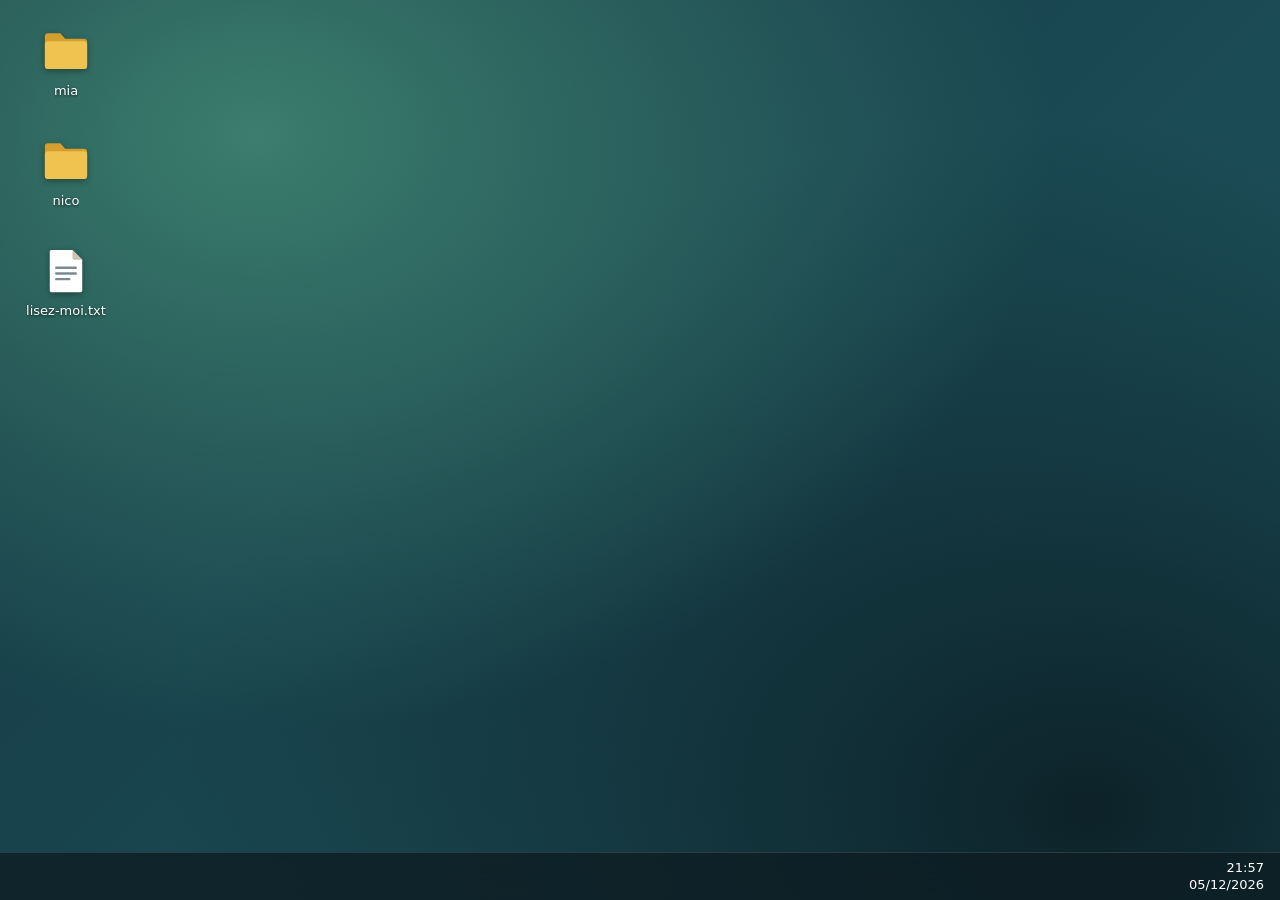
==== index.html @ 7381664b "test index" ====
<!DOCTYPE html>
<html lang="fr">
<head>
<meta charset="UTF-8">
<meta name="viewport" content="width=device-width, initial-scale=1">
<title>Mon bureau</title>
<style>
  :root {
    --wall-a: #14343f;
    --wall-b: #1f5a63;
    --wall-c: #3b7d6e;
    --glass: rgba(14, 30, 36, .82);
    --paper: #f6f4ee;
    --line: #d6d1c3;
    --ink: #1b2428;
    --accent: #e8b84a;
    font-family: "Segoe UI", system-ui, -apple-system, sans-serif;
  }
  * { box-sizing: border-box; }
  html, body { height: 100%; margin: 0; overflow: hidden; }
  body {
    color: var(--ink);
    background:
      radial-gradient(ellipse at 20% 15%, var(--wall-c) 0%, transparent 55%),
      radial-gradient(ellipse at 85% 90%, #0d2229 0%, transparent 60%),
      linear-gradient(135deg, var(--wall-a), var(--wall-b));
    user-select: none;
  }

  /* ---------- Bureau ---------- */
  #desktop {
    position: absolute; inset: 0 0 48px 0;
    padding: 16px;
    display: grid;
    grid-auto-flow: column;
    grid-template-rows: repeat(auto-fill, 104px);
    grid-auto-columns: 100px;
    gap: 6px;
    align-content: start;
  }
  .icon {
    display: flex; flex-direction: column; align-items: center; gap: 6px;
    padding: 8px 4px; border-radius: 6px; border: 1px solid transparent;
    background: none; color: #fff; font: inherit; font-size: 13px;
    cursor: default; text-align: center; width: 100%;
  }
  .icon span {
    max-width: 92px; overflow: hidden; text-overflow: ellipsis;
    display: -webkit-box; -webkit-line-clamp: 2; -webkit-box-orient: vertical;
    text-shadow: 0 1px 3px rgba(0,0,0,.7); word-break: break-word;
  }
  .icon svg { width: 52px; height: 52px; flex: none; filter: drop-shadow(0 2px 3px rgba(0,0,0,.35)); }
  .icon:hover { background: rgba(255,255,255,.1); }
  .icon:focus-visible, .icon.sel { outline: none; background: rgba(255,255,255,.18); border-color: rgba(255,255,255,.45); }

  #empty {
    position: absolute; left: 50%; top: 45%; transform: translate(-50%, -50%);
    width: min(460px, 88vw); padding: 28px; border-radius: 10px;
    background: var(--paper); box-shadow: 0 20px 60px rgba(0,0,0,.4);
    user-select: text;
  }
  #empty h1 { margin: 0 0 8px; font-size: 20px; }
  #empty p { margin: 0; line-height: 1.55; font-size: 14px; }
  #empty code { background: #e9e5d8; padding: 2px 6px; border-radius: 4px; font-size: 13px; }

  /* ---------- Fenêtres ---------- */
  .win {
    position: absolute; display: flex; flex-direction: column;
    background: var(--paper); border-radius: 8px; overflow: hidden;
    box-shadow: 0 18px 50px rgba(0,0,0,.45), 0 0 0 1px rgba(0,0,0,.25);
    min-width: 260px; min-height: 160px; resize: both;
    animation: open .14s ease-out;
  }
  @keyframes open { from { transform: scale(.96); opacity: 0; } }
  .win.min { display: none; }
  .bar {
    display: flex; align-items: center; gap: 8px; padding: 0 6px 0 12px; height: 36px;
    background: #e3dfd2; border-bottom: 1px solid var(--line); cursor: grab; flex: none;
    touch-action: none;
  }
  .win:not(.top) .bar { background: #ebe8de; color: #77746a; }
  .bar:active { cursor: grabbing; }
  .bar b { flex: 1; font-size: 13px; font-weight: 600; white-space: nowrap; overflow: hidden; text-overflow: ellipsis; }
  .bar button {
    width: 30px; height: 26px; border: 0; background: none; border-radius: 4px;
    font-size: 15px; cursor: pointer; color: inherit;
  }
  .bar button:hover { background: rgba(0,0,0,.1); }
  .bar button.x:hover { background: #c9402b; color: #fff; }
  .bar button:focus-visible { outline: 2px solid var(--ink); }
  .path {
    padding: 6px 12px; font-size: 12px; color: #5d5a50; border-bottom: 1px solid var(--line);
    display: flex; gap: 8px; align-items: center; flex: none;
  }
  .path button { font: inherit; border: 1px solid var(--line); background: #fff; border-radius: 4px; padding: 2px 8px; cursor: pointer; }
  .path button:disabled { opacity: .4; cursor: default; }
  .body { flex: 1; overflow: auto; min-height: 0; }
  .grid {
    display: grid; grid-template-columns: repeat(auto-fill, 92px); gap: 4px; padding: 12px;
  }
  .grid .icon { color: var(--ink); }
  .grid .icon span { text-shadow: none; }
  .grid .icon:hover { background: rgba(0,0,0,.06); }
  .grid .icon:focus-visible, .grid .icon.sel { background: rgba(232,184,74,.3); border-color: var(--accent); }
  .grid .icon svg { filter: none; }
  .note { padding: 24px; color: #6b685d; font-size: 14px; }
  pre.txt {
    margin: 0; padding: 16px; font: 14px/1.55 "Cascadia Mono", Consolas, monospace;
    white-space: pre-wrap; word-break: break-word; user-select: text; color: var(--ink);
  }
  .media { display: grid; place-items: center; background: #101a1e; height: 100%; }
  .media img, .media video { max-width: 100%; max-height: 100%; display: block; }

  /* ---------- Barre des tâches ---------- */
  #taskbar {
    position: absolute; left: 0; right: 0; bottom: 0; height: 48px;
    background: var(--glass); backdrop-filter: blur(14px);
    border-top: 1px solid rgba(255,255,255,.12);
    display: flex; align-items: center; gap: 6px; padding: 0 10px; color: #fff;
  }
  #tasks { flex: 1; display: flex; gap: 6px; overflow-x: auto; }
  .task {
    font: inherit; font-size: 13px; color: #fff; background: rgba(255,255,255,.1);
    border: 0; border-bottom: 3px solid transparent; border-radius: 5px;
    padding: 6px 12px; max-width: 170px; overflow: hidden; text-overflow: ellipsis; white-space: nowrap; cursor: pointer;
  }
  .task:hover { background: rgba(255,255,255,.2); }
  .task.on { border-bottom-color: var(--accent); background: rgba(255,255,255,.18); }
  .task:focus-visible { outline: 2px solid var(--accent); }
  #clock { font-size: 13px; text-align: right; line-height: 1.25; padding: 0 6px; }

  @media (prefers-reduced-motion: reduce) { .win { animation: none; } }
  @media (max-width: 600px) { .win { min-width: 0; } }
</style>
</head>
<body>

<main id="desktop" aria-label="Bureau"></main>

<section id="empty" hidden>
  <h1>Je cherche le dossier « bureau »</h1>
  <p id="emptyMsg"></p>
</section>

<footer id="taskbar">
  <div id="tasks" role="toolbar" aria-label="Fenêtres ouvertes"></div>
  <div id="clock"></div>
</footer>

<!-- Optionnel : liste écrite à la main, utilisée seulement sans serveur -->
<script src="bureau.js"></script>
<script>
(() => {
  const $ = (s, el = document) => el.querySelector(s);
  const desktop = $('#desktop'), tasks = $('#tasks');

  /* ---------- Types de fichiers ---------- */
  const EXT = {
    image: ['png','jpg','jpeg','gif','webp','svg','bmp','avif'],
    video: ['mp4','webm','ogg','mov','m4v'],
    text:  ['txt','md','log','json','csv']
  };
  const typeOf = name => {
    const e = name.split('.').pop().toLowerCase();
    for (const t in EXT) if (EXT[t].includes(e)) return t;
    return 'other';
  };

  /* ---------- Icônes ---------- */
  const ICONS = {
    folder: `<svg viewBox="0 0 64 64"><path d="M6 14a4 4 0 0 1 4-4h15l6 7h23a4 4 0 0 1 4 4v29a4 4 0 0 1-4 4H10a4 4 0 0 1-4-4z" fill="#d49f2c"/><path d="M6 24a4 4 0 0 1 4-4h44a4 4 0 0 1 4 4v26a4 4 0 0 1-4 4H10a4 4 0 0 1-4-4z" fill="#f0c24f"/></svg>`,
    text: `<svg viewBox="0 0 64 64"><path d="M14 6h26l12 12v38a2 2 0 0 1-2 2H14a2 2 0 0 1-2-2V8a2 2 0 0 1 2-2z" fill="#fff"/><path d="M40 6l12 12H42a2 2 0 0 1-2-2z" fill="#c9c4b4"/><path d="M20 28h24M20 35h24M20 42h16" stroke="#7b8a90" stroke-width="3" stroke-linecap="round"/></svg>`,
    image: `<svg viewBox="0 0 64 64"><rect x="8" y="12" width="48" height="40" rx="4" fill="#fff"/><rect x="12" y="16" width="40" height="32" rx="2" fill="#8fc7d6"/><circle cx="22" cy="26" r="4" fill="#f6e08a"/><path d="M12 48l12-14 8 9 7-6 13 11z" fill="#3b7d6e"/></svg>`,
    video: `<svg viewBox="0 0 64 64"><rect x="8" y="12" width="48" height="40" rx="4" fill="#26363c"/><circle cx="32" cy="32" r="13" fill="#e8b84a"/><path d="M28 25l12 7-12 7z" fill="#26363c"/></svg>`,
    other: `<svg viewBox="0 0 64 64"><path d="M14 6h26l12 12v38a2 2 0 0 1-2 2H14a2 2 0 0 1-2-2V8a2 2 0 0 1 2-2z" fill="#e3dfd2"/><path d="M40 6l12 12H42a2 2 0 0 1-2-2z" fill="#b9b3a0"/></svg>`
  };

  /* ---------- Sources de données ---------- */
  // Un « nœud » : { name, dir, type, children(), url(), text(), frame }

  // 1) Avec un serveur (Live Server de VS Code, etc.) : on lit la liste affichée par le serveur
  function serverNode(url, name, dir) {
    return {
      name, dir, type: dir ? 'folder' : typeOf(name),
      async children() {
        const res = await fetch(url);
        if (!res.ok) throw new Error('HTTP ' + res.status);
        const doc = new DOMParser().parseFromString(await res.text(), 'text/html');
        const base = new URL(url);
        const basePath = base.pathname.endsWith('/') ? base.pathname : base.pathname + '/';
        const seen = new Set(), out = [];
        doc.querySelectorAll('a[href]').forEach(a => {
          const href = a.getAttribute('href');
          if (!href || href.startsWith('?') || href.startsWith('#')) return;
          let u;
          try { u = new URL(href, base); } catch { return; }
          if (u.origin !== base.origin) return;
          if (!u.pathname.startsWith(basePath) || u.pathname === basePath) return;
          const rest = u.pathname.slice(basePath.length).replace(/\/$/, '');
          if (!rest || rest.includes('/') || seen.has(rest)) return;
          seen.add(rest);
          const isDir = u.pathname.endsWith('/') || a.classList.contains('icon-directory');
          u.search = ''; u.hash = '';
          if (isDir && !u.pathname.endsWith('/')) u.pathname += '/';
          out.push(serverNode(u.href, decodeURIComponent(rest), isDir));
        });
        return out;
      },
      url: async () => url,
      text: async () => (await fetch(url)).text()
    };
  }

  // 2) Sans serveur : liste écrite à la main dans bureau.js
  function manifestNode(entry, path) {
    if (typeof entry === 'string') entry = { name: entry };
    const dir = Array.isArray(entry.children);
    const full = path + entry.name + (dir ? '/' : '');
    return {
      name: entry.name, dir, type: dir ? 'folder' : typeOf(entry.name), frame: true,
      children: async () => (entry.children || []).map(c => manifestNode(c, full)),
      url: async () => encodeURI(full),
      text: async () => { throw new Error('lecture directe impossible'); }
    };
  }

  const sortNodes = list => list.sort((a, b) => (b.dir - a.dir) || a.name.localeCompare(b.name, 'fr', { numeric: true }));

  /* ---------- Icônes cliquables ---------- */
  function makeIcon(node, onOpen) {
    const b = document.createElement('button');
    b.className = 'icon';
    b.innerHTML = ICONS[node.type] + '<span></span>';
    $('span', b).textContent = node.name;
    b.title = node.name;
    b.addEventListener('click', () => {
      b.parentElement.querySelectorAll('.sel').forEach(x => x.classList.remove('sel'));
      b.classList.add('sel');
    });
    b.addEventListener('dblclick', () => onOpen(node));
    b.addEventListener('keydown', e => { if (e.key === 'Enter') onOpen(node); });
    return b;
  }

  /* ---------- Fenêtres ---------- */
  let z = 10, offset = 0;
  const wins = new Set();

  function focusWin(w) {
    wins.forEach(x => {
      x.el.classList.toggle('top', x === w);
      x.task.classList.toggle('on', x === w && !x.el.classList.contains('min'));
    });
    w.el.style.zIndex = ++z;
  }

  function openWindow(title, build) {
    const el = document.createElement('div');
    el.className = 'win';
    const W = Math.min(560, innerWidth - 24), H = Math.min(400, innerHeight - 80);
    el.style.width = W + 'px'; el.style.height = H + 'px';
    el.style.left = Math.min(140 + offset, Math.max(8, innerWidth - W - 8)) + 'px';
    el.style.top = Math.min(40 + offset, Math.max(8, innerHeight - H - 60)) + 'px';
    offset = (offset + 28) % 140;
    el.innerHTML = `<div class="bar"><b></b><button class="m" aria-label="Réduire">–</button><button class="x" aria-label="Fermer">✕</button></div><div class="content" style="display:contents"></div>`;
    $('b', el).textContent = title;
    const task = document.createElement('button');
    task.className = 'task'; task.textContent = title;
    tasks.appendChild(task);
    const w = { el, task };
    wins.add(w);
    document.body.appendChild(el);

    const close = () => { wins.delete(w); el.remove(); task.remove(); w.cleanup && w.cleanup(); };
    $('.x', el).onclick = close;
    $('.m', el).onclick = () => { el.classList.add('min'); task.classList.remove('on'); };
    task.onclick = () => {
      if (el.classList.contains('min')) { el.classList.remove('min'); focusWin(w); }
      else if (el.classList.contains('top')) { el.classList.add('min'); task.classList.remove('on'); }
      else focusWin(w);
    };
    el.addEventListener('pointerdown', () => focusWin(w));

    // Déplacement par la barre de titre
    const bar = $('.bar', el);
    bar.addEventListener('pointerdown', e => {
      if (e.target.closest('button')) return;
      const dx = e.clientX - el.offsetLeft, dy = e.clientY - el.offsetTop;
      bar.setPointerCapture(e.pointerId);
      const move = ev => {
        el.style.left = Math.max(-el.offsetWidth + 80, Math.min(innerWidth - 80, ev.clientX - dx)) + 'px';
        el.style.top = Math.max(0, Math.min(innerHeight - 90, ev.clientY - dy)) + 'px';
      };
      const up = () => { bar.removeEventListener('pointermove', move); bar.removeEventListener('pointerup', up); };
      bar.addEventListener('pointermove', move);
      bar.addEventListener('pointerup', up);
    });

    build(el, w);
    focusWin(w);
    return w;
  }

  /* ---------- Ouverture d'un élément ---------- */
  function openNode(node) {
    if (node.dir) return openFolder(node);
    if (node.type === 'image') return openMedia(node, 'img');
    if (node.type === 'video') return openMedia(node, 'video');
    openText(node); // textes, et tentative en texte pour les autres fichiers
  }

  function openFolder(root) {
    openWindow(root.name, (el, w) => {
      const stack = [root];
      const content = $('.content', el);
      content.innerHTML = `<div class="path"><button class="up" aria-label="Dossier parent">↑</button><span class="where"></span></div><div class="body"></div>`;
      const up = $('.up', content), where = $('.where', content), body = $('.body', content);

      async function show() {
        const cur = stack[stack.length - 1];
        where.textContent = stack.map(n => n.name).join(' / ');
        up.disabled = stack.length < 2;
        w.task.textContent = cur.name; $('b', el).textContent = cur.name;
        body.innerHTML = '<div class="note">Chargement…</div>';
        try {
          const list = sortNodes(await cur.children());
          if (!list.length) { body.innerHTML = '<div class="note">Ce dossier est vide.</div>'; return; }
          const grid = document.createElement('div'); grid.className = 'grid';
          list.forEach(n => grid.appendChild(makeIcon(n, x => {
            if (x.dir) { stack.push(x); show(); } else openNode(x);
          })));
          body.replaceChildren(grid);
        } catch {
          body.innerHTML = '<div class="note">Impossible de lire ce dossier.</div>';
        }
      }
      up.onclick = () => { if (stack.length > 1) { stack.pop(); show(); } };
      show();
    });
  }

  function openText(node) {
    openWindow(node.name, async el => {
      const content = $('.content', el);
      content.innerHTML = '<div class="body"><div class="note">Chargement…</div></div>';
      const body = $('.body', content);
      try {
        if (node.frame) {   // ouvert en double-clic : le navigateur affiche le fichier lui-même
          const f = document.createElement('iframe');
          f.src = await node.url();
          f.style.cssText = 'width:100%;height:100%;border:0;background:#fff';
          body.replaceChildren(f);
          return;
        }
        const t = await node.text();
        const pre = document.createElement('pre'); pre.className = 'txt';
        pre.textContent = t || '(fichier vide)';
        body.replaceChildren(pre);
      } catch { body.innerHTML = '<div class="note">Impossible de lire ce fichier.</div>'; }
    });
  }

  function openMedia(node, tag) {
    openWindow(node.name, async (el, w) => {
      const content = $('.content', el);
      content.innerHTML = '<div class="body"><div class="media"></div></div>';
      const m = document.createElement(tag);
      m.src = await node.url();
      if (tag === 'video') { m.controls = true; m.autoplay = true; }
      else m.alt = node.name;
      $('.media', content).appendChild(m);
      w.cleanup = () => { if (tag === 'video') m.pause(); };
    });
  }

  /* ---------- Démarrage du bureau ---------- */
  function showHelp(html) { $('#emptyMsg').innerHTML = html; $('#empty').hidden = false; }

  function showDesktop(list) {
    sortNodes(list);
    desktop.replaceChildren(...list.map(n => makeIcon(n, openNode)));
    $('#empty').hidden = true;
    if (!list.length) showHelp('Le dossier <code>bureau</code> est vide. Ajoute-y des dossiers, textes, images ou vidéos.');
  }

  desktop.addEventListener('click', e => {
    if (e.target === desktop) desktop.querySelectorAll('.sel').forEach(x => x.classList.remove('sel'));
  });

  async function start() {
    // 1) Avec un serveur (Live Server) : lecture automatique du dossier
    try {
      const root = serverNode(new URL('bureau/', location.href).href, 'bureau', true);
      showDesktop(await root.children());
      return;
    } catch {}
    // 2) Sans serveur : liste écrite dans bureau.js
    if (Array.isArray(window.BUREAU)) {
      showDesktop(window.BUREAU.map(e => manifestNode(e, 'bureau/')));
      return;
    }
    showHelp('Ouvre cette page avec <b>Live Server</b> (clic droit sur <code>index.html</code> dans VS Code, puis « Open with Live Server ») pour que le bureau lise ton dossier <code>bureau</code> automatiquement.<br><br>Sans serveur, crée un fichier <code>bureau.js</code> à côté de cette page pour y lister le contenu du dossier.');
  }

  /* ---------- Horloge ---------- */
  const tick = () => {
    const d = new Date();
    $('#clock').innerHTML = d.toLocaleTimeString('fr-FR', { hour: '2-digit', minute: '2-digit' }) +
      '<br>' + d.toLocaleDateString('fr-FR', { day: '2-digit', month: '2-digit', year: 'numeric' });
  };
  tick(); setInterval(tick, 15000);

  start();
})();
</script>
</body>
</html>
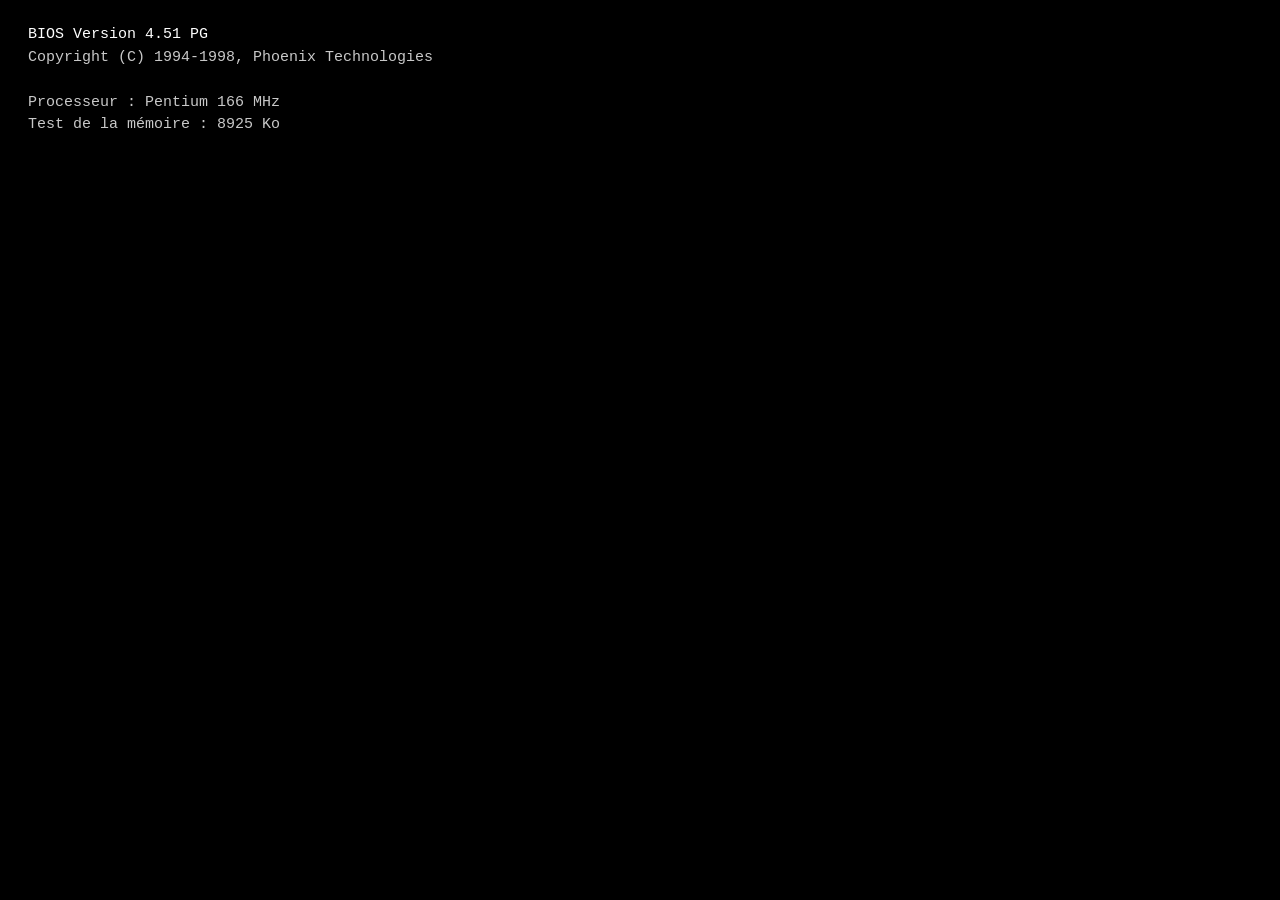
==== commit 9adba595: "test chargement" ====
--- a/index.html
+++ b/index.html
@@ -3,414 +3,201 @@
 <head>
 <meta charset="UTF-8">
 <meta name="viewport" content="width=device-width, initial-scale=1">
-<title>Mon bureau</title>
+<title>Démarrage</title>
 <style>
   :root {
-    --wall-a: #14343f;
-    --wall-b: #1f5a63;
-    --wall-c: #3b7d6e;
-    --glass: rgba(14, 30, 36, .82);
-    --paper: #f6f4ee;
-    --line: #d6d1c3;
-    --ink: #1b2428;
-    --accent: #e8b84a;
-    font-family: "Segoe UI", system-ui, -apple-system, sans-serif;
+    --grey: #c0c0c0;
+    --light: #ffffff;
+    --shadow: #808080;
+    --dark: #000000;
+    --navy: #000080;
+    --teal: #008080;
+    font-family: "Lucida Console", "Courier New", monospace;
   }
   * { box-sizing: border-box; }
   html, body { height: 100%; margin: 0; overflow: hidden; }
-  body {
-    color: var(--ink);
-    background:
-      radial-gradient(ellipse at 20% 15%, var(--wall-c) 0%, transparent 55%),
-      radial-gradient(ellipse at 85% 90%, #0d2229 0%, transparent 60%),
-      linear-gradient(135deg, var(--wall-a), var(--wall-b));
-    user-select: none;
-  }
-
-  /* ---------- Bureau ---------- */
-  #desktop {
-    position: absolute; inset: 0 0 48px 0;
-    padding: 16px;
-    display: grid;
-    grid-auto-flow: column;
-    grid-template-rows: repeat(auto-fill, 104px);
-    grid-auto-columns: 100px;
-    gap: 6px;
-    align-content: start;
-  }
-  .icon {
-    display: flex; flex-direction: column; align-items: center; gap: 6px;
-    padding: 8px 4px; border-radius: 6px; border: 1px solid transparent;
-    background: none; color: #fff; font: inherit; font-size: 13px;
-    cursor: default; text-align: center; width: 100%;
-  }
-  .icon span {
-    max-width: 92px; overflow: hidden; text-overflow: ellipsis;
-    display: -webkit-box; -webkit-line-clamp: 2; -webkit-box-orient: vertical;
-    text-shadow: 0 1px 3px rgba(0,0,0,.7); word-break: break-word;
-  }
-  .icon svg { width: 52px; height: 52px; flex: none; filter: drop-shadow(0 2px 3px rgba(0,0,0,.35)); }
-  .icon:hover { background: rgba(255,255,255,.1); }
-  .icon:focus-visible, .icon.sel { outline: none; background: rgba(255,255,255,.18); border-color: rgba(255,255,255,.45); }
-
-  #empty {
-    position: absolute; left: 50%; top: 45%; transform: translate(-50%, -50%);
-    width: min(460px, 88vw); padding: 28px; border-radius: 10px;
-    background: var(--paper); box-shadow: 0 20px 60px rgba(0,0,0,.4);
-    user-select: text;
-  }
-  #empty h1 { margin: 0 0 8px; font-size: 20px; }
-  #empty p { margin: 0; line-height: 1.55; font-size: 14px; }
-  #empty code { background: #e9e5d8; padding: 2px 6px; border-radius: 4px; font-size: 13px; }
-
-  /* ---------- Fenêtres ---------- */
+  body { background: #000; color: #c8c8c8; font-size: 15px; }
+
+  /* ---------- Écran noir (BIOS) ---------- */
+  #bios {
+    position: absolute; inset: 0; padding: 24px 28px; line-height: 1.5;
+    white-space: pre-wrap; overflow: hidden;
+  }
+  #bios .bright { color: #fff; }
+  #bios .cursor { display: inline-block; width: 9px; height: 16px; background: #c8c8c8; vertical-align: -2px; animation: blink 1s steps(1) infinite; }
+  @keyframes blink { 50% { opacity: 0; } }
+
+  /* ---------- Écran bureau bleu-vert ---------- */
+  #stage {
+    position: absolute; inset: 0; display: none; place-items: center;
+    background: var(--teal); padding: 16px;
+  }
   .win {
-    position: absolute; display: flex; flex-direction: column;
-    background: var(--paper); border-radius: 8px; overflow: hidden;
-    box-shadow: 0 18px 50px rgba(0,0,0,.45), 0 0 0 1px rgba(0,0,0,.25);
-    min-width: 260px; min-height: 160px; resize: both;
-    animation: open .14s ease-out;
-  }
-  @keyframes open { from { transform: scale(.96); opacity: 0; } }
-  .win.min { display: none; }
-  .bar {
-    display: flex; align-items: center; gap: 8px; padding: 0 6px 0 12px; height: 36px;
-    background: #e3dfd2; border-bottom: 1px solid var(--line); cursor: grab; flex: none;
-    touch-action: none;
-  }
-  .win:not(.top) .bar { background: #ebe8de; color: #77746a; }
-  .bar:active { cursor: grabbing; }
-  .bar b { flex: 1; font-size: 13px; font-weight: 600; white-space: nowrap; overflow: hidden; text-overflow: ellipsis; }
-  .bar button {
-    width: 30px; height: 26px; border: 0; background: none; border-radius: 4px;
-    font-size: 15px; cursor: pointer; color: inherit;
-  }
-  .bar button:hover { background: rgba(0,0,0,.1); }
-  .bar button.x:hover { background: #c9402b; color: #fff; }
-  .bar button:focus-visible { outline: 2px solid var(--ink); }
-  .path {
-    padding: 6px 12px; font-size: 12px; color: #5d5a50; border-bottom: 1px solid var(--line);
-    display: flex; gap: 8px; align-items: center; flex: none;
-  }
-  .path button { font: inherit; border: 1px solid var(--line); background: #fff; border-radius: 4px; padding: 2px 8px; cursor: pointer; }
-  .path button:disabled { opacity: .4; cursor: default; }
-  .body { flex: 1; overflow: auto; min-height: 0; }
-  .grid {
-    display: grid; grid-template-columns: repeat(auto-fill, 92px); gap: 4px; padding: 12px;
-  }
-  .grid .icon { color: var(--ink); }
-  .grid .icon span { text-shadow: none; }
-  .grid .icon:hover { background: rgba(0,0,0,.06); }
-  .grid .icon:focus-visible, .grid .icon.sel { background: rgba(232,184,74,.3); border-color: var(--accent); }
-  .grid .icon svg { filter: none; }
-  .note { padding: 24px; color: #6b685d; font-size: 14px; }
-  pre.txt {
-    margin: 0; padding: 16px; font: 14px/1.55 "Cascadia Mono", Consolas, monospace;
-    white-space: pre-wrap; word-break: break-word; user-select: text; color: var(--ink);
-  }
-  .media { display: grid; place-items: center; background: #101a1e; height: 100%; }
-  .media img, .media video { max-width: 100%; max-height: 100%; display: block; }
-
-  /* ---------- Barre des tâches ---------- */
-  #taskbar {
-    position: absolute; left: 0; right: 0; bottom: 0; height: 48px;
-    background: var(--glass); backdrop-filter: blur(14px);
-    border-top: 1px solid rgba(255,255,255,.12);
-    display: flex; align-items: center; gap: 6px; padding: 0 10px; color: #fff;
-  }
-  #tasks { flex: 1; display: flex; gap: 6px; overflow-x: auto; }
-  .task {
-    font: inherit; font-size: 13px; color: #fff; background: rgba(255,255,255,.1);
-    border: 0; border-bottom: 3px solid transparent; border-radius: 5px;
-    padding: 6px 12px; max-width: 170px; overflow: hidden; text-overflow: ellipsis; white-space: nowrap; cursor: pointer;
-  }
-  .task:hover { background: rgba(255,255,255,.2); }
-  .task.on { border-bottom-color: var(--accent); background: rgba(255,255,255,.18); }
-  .task:focus-visible { outline: 2px solid var(--accent); }
-  #clock { font-size: 13px; text-align: right; line-height: 1.25; padding: 0 6px; }
-
-  @media (prefers-reduced-motion: reduce) { .win { animation: none; } }
-  @media (max-width: 600px) { .win { min-width: 0; } }
+    width: min(440px, 100%); background: var(--grey); padding: 3px;
+    border: 2px solid; border-color: var(--light) var(--dark) var(--dark) var(--light);
+    box-shadow: 1px 1px 0 var(--dark), 6px 6px 0 rgba(0,0,0,.35);
+    color: #000; font-size: 13px;
+  }
+  .title {
+    background: linear-gradient(90deg, var(--navy), #1084d0);
+    color: #fff; font-weight: bold; padding: 3px 6px; display: flex; align-items: center; gap: 6px;
+  }
+  .inner { padding: 18px 16px 16px; }
+  .inner p { margin: 0 0 12px; line-height: 1.45; }
+
+  /* Barre de chargement à blocs */
+  .track {
+    height: 26px; padding: 3px; display: flex; gap: 2px; background: #fff;
+    border: 2px solid; border-color: var(--shadow) var(--light) var(--light) var(--shadow);
+  }
+  .track i { flex: 1; background: transparent; }
+  .track i.on { background: var(--navy); }
+  #pct { margin-top: 8px; text-align: right; }
+
+  /* Connexion */
+  #login { display: none; }
+  label { display: block; margin-bottom: 6px; }
+  input {
+    width: 100%; font: inherit; font-size: 14px; padding: 5px 6px; letter-spacing: 2px; background: #fff; color: #000;
+    border: 2px solid; border-color: var(--shadow) var(--light) var(--light) var(--shadow); outline: none;
+  }
+  input:focus-visible { outline: 1px dotted #000; outline-offset: -5px; }
+  .hint {
+    margin: 14px 0 0; padding: 8px 10px; background: #ffffe1; border: 1px solid #000; line-height: 1.45;
+  }
+  #msg { min-height: 18px; margin: 10px 0 0; color: #a00000; font-weight: bold; }
+  .row { display: flex; justify-content: flex-end; margin-top: 6px; }
+  button {
+    font: inherit; font-size: 13px; min-width: 84px; padding: 6px 14px; background: var(--grey); color: #000; cursor: pointer;
+    border: 2px solid; border-color: var(--light) var(--dark) var(--dark) var(--light);
+    box-shadow: inset -1px -1px 0 var(--shadow);
+  }
+  button:active { border-color: var(--dark) var(--light) var(--light) var(--dark); box-shadow: inset 1px 1px 0 var(--shadow); }
+  button:focus-visible { outline: 1px dotted #000; outline-offset: -5px; }
+  .shake { animation: shake .35s; }
+  @keyframes shake { 20%, 60% { transform: translateX(-7px); } 40%, 80% { transform: translateX(7px); } }
+  @media (prefers-reduced-motion: reduce) { .shake, #bios .cursor { animation: none; } }
 </style>
 </head>
 <body>
 
-<main id="desktop" aria-label="Bureau"></main>
-
-<section id="empty" hidden>
-  <h1>Je cherche le dossier « bureau »</h1>
-  <p id="emptyMsg"></p>
-</section>
-
-<footer id="taskbar">
-  <div id="tasks" role="toolbar" aria-label="Fenêtres ouvertes"></div>
-  <div id="clock"></div>
-</footer>
-
-<!-- Optionnel : liste écrite à la main, utilisée seulement sans serveur -->
-<script src="bureau.js"></script>
+<div id="bios" aria-live="polite"></div>
+
+<main id="stage">
+  <section class="win" id="loading" aria-label="Chargement">
+    <div class="title">Démarrage de l’ordinateur</div>
+    <div class="inner">
+      <p id="status">Vérification de la mémoire…</p>
+      <div class="track" id="track" role="progressbar" aria-valuemin="0" aria-valuemax="100" aria-valuenow="0"></div>
+      <div id="pct">0 %</div>
+    </div>
+  </section>
+
+  <section class="win" id="login" aria-label="Connexion">
+    <div class="title">Ouvrir une session</div>
+    <div class="inner">
+      <form id="form" autocomplete="off">
+        <p>Entre ton mot de passe pour accéder au bureau.</p>
+        <label for="pw">Mot de passe :</label>
+        <input id="pw" type="password" spellcheck="false" autocapitalize="characters" autocomplete="off">
+        <p class="hint"><b>Indice :</b> tape la date de naissance, puis la première lettre du prénom et du nom à la fin.</p>
+        <p id="msg" role="alert"></p>
+        <div class="row"><button type="submit">OK</button></div>
+      </form>
+    </div>
+  </section>
+</main>
+
 <script>
 (() => {
-  const $ = (s, el = document) => el.querySelector(s);
-  const desktop = $('#desktop'), tasks = $('#tasks');
-
-  /* ---------- Types de fichiers ---------- */
-  const EXT = {
-    image: ['png','jpg','jpeg','gif','webp','svg','bmp','avif'],
-    video: ['mp4','webm','ogg','mov','m4v'],
-    text:  ['txt','md','log','json','csv']
-  };
-  const typeOf = name => {
-    const e = name.split('.').pop().toLowerCase();
-    for (const t in EXT) if (EXT[t].includes(e)) return t;
-    return 'other';
-  };
-
-  /* ---------- Icônes ---------- */
-  const ICONS = {
-    folder: `<svg viewBox="0 0 64 64"><path d="M6 14a4 4 0 0 1 4-4h15l6 7h23a4 4 0 0 1 4 4v29a4 4 0 0 1-4 4H10a4 4 0 0 1-4-4z" fill="#d49f2c"/><path d="M6 24a4 4 0 0 1 4-4h44a4 4 0 0 1 4 4v26a4 4 0 0 1-4 4H10a4 4 0 0 1-4-4z" fill="#f0c24f"/></svg>`,
-    text: `<svg viewBox="0 0 64 64"><path d="M14 6h26l12 12v38a2 2 0 0 1-2 2H14a2 2 0 0 1-2-2V8a2 2 0 0 1 2-2z" fill="#fff"/><path d="M40 6l12 12H42a2 2 0 0 1-2-2z" fill="#c9c4b4"/><path d="M20 28h24M20 35h24M20 42h16" stroke="#7b8a90" stroke-width="3" stroke-linecap="round"/></svg>`,
-    image: `<svg viewBox="0 0 64 64"><rect x="8" y="12" width="48" height="40" rx="4" fill="#fff"/><rect x="12" y="16" width="40" height="32" rx="2" fill="#8fc7d6"/><circle cx="22" cy="26" r="4" fill="#f6e08a"/><path d="M12 48l12-14 8 9 7-6 13 11z" fill="#3b7d6e"/></svg>`,
-    video: `<svg viewBox="0 0 64 64"><rect x="8" y="12" width="48" height="40" rx="4" fill="#26363c"/><circle cx="32" cy="32" r="13" fill="#e8b84a"/><path d="M28 25l12 7-12 7z" fill="#26363c"/></svg>`,
-    other: `<svg viewBox="0 0 64 64"><path d="M14 6h26l12 12v38a2 2 0 0 1-2 2H14a2 2 0 0 1-2-2V8a2 2 0 0 1 2-2z" fill="#e3dfd2"/><path d="M40 6l12 12H42a2 2 0 0 1-2-2z" fill="#b9b3a0"/></svg>`
-  };
-
-  /* ---------- Sources de données ---------- */
-  // Un « nœud » : { name, dir, type, children(), url(), text(), frame }
-
-  // 1) Avec un serveur (Live Server de VS Code, etc.) : on lit la liste affichée par le serveur
-  function serverNode(url, name, dir) {
-    return {
-      name, dir, type: dir ? 'folder' : typeOf(name),
-      async children() {
-        const res = await fetch(url);
-        if (!res.ok) throw new Error('HTTP ' + res.status);
-        const doc = new DOMParser().parseFromString(await res.text(), 'text/html');
-        const base = new URL(url);
-        const basePath = base.pathname.endsWith('/') ? base.pathname : base.pathname + '/';
-        const seen = new Set(), out = [];
-        doc.querySelectorAll('a[href]').forEach(a => {
-          const href = a.getAttribute('href');
-          if (!href || href.startsWith('?') || href.startsWith('#')) return;
-          let u;
-          try { u = new URL(href, base); } catch { return; }
-          if (u.origin !== base.origin) return;
-          if (!u.pathname.startsWith(basePath) || u.pathname === basePath) return;
-          const rest = u.pathname.slice(basePath.length).replace(/\/$/, '');
-          if (!rest || rest.includes('/') || seen.has(rest)) return;
-          seen.add(rest);
-          const isDir = u.pathname.endsWith('/') || a.classList.contains('icon-directory');
-          u.search = ''; u.hash = '';
-          if (isDir && !u.pathname.endsWith('/')) u.pathname += '/';
-          out.push(serverNode(u.href, decodeURIComponent(rest), isDir));
-        });
-        return out;
-      },
-      url: async () => url,
-      text: async () => (await fetch(url)).text()
-    };
-  }
-
-  // 2) Sans serveur : liste écrite à la main dans bureau.js
-  function manifestNode(entry, path) {
-    if (typeof entry === 'string') entry = { name: entry };
-    const dir = Array.isArray(entry.children);
-    const full = path + entry.name + (dir ? '/' : '');
-    return {
-      name: entry.name, dir, type: dir ? 'folder' : typeOf(entry.name), frame: true,
-      children: async () => (entry.children || []).map(c => manifestNode(c, full)),
-      url: async () => encodeURI(full),
-      text: async () => { throw new Error('lecture directe impossible'); }
-    };
-  }
-
-  const sortNodes = list => list.sort((a, b) => (b.dir - a.dir) || a.name.localeCompare(b.name, 'fr', { numeric: true }));
-
-  /* ---------- Icônes cliquables ---------- */
-  function makeIcon(node, onOpen) {
-    const b = document.createElement('button');
-    b.className = 'icon';
-    b.innerHTML = ICONS[node.type] + '<span></span>';
-    $('span', b).textContent = node.name;
-    b.title = node.name;
-    b.addEventListener('click', () => {
-      b.parentElement.querySelectorAll('.sel').forEach(x => x.classList.remove('sel'));
-      b.classList.add('sel');
+  const $ = s => document.querySelector(s);
+  const PASSWORD = '16012005ND';
+  const wait = ms => new Promise(r => setTimeout(r, ms));
+
+  /* ---------- 1. Écran noir façon BIOS ---------- */
+  const lines = [
+    ['<span class="bright">BIOS Version 4.51 PG</span>', 250],
+    ['Copyright (C) 1994-1998, Phoenix Technologies', 150],
+    ['', 120],
+    ['Processeur : Pentium 166 MHz', 300],
+    ['Test de la mémoire : ', 0],
+  ];
+  async function bios() {
+    const out = $('#bios');
+    const add = html => { out.insertAdjacentHTML('beforeend', html); };
+    for (const [html, d] of lines) { add(html + (html.endsWith(': ') ? '' : '\n')); await wait(d); }
+    for (let k = 0; k <= 32768; k += 2048 + Math.random() * 2000) {   // compteur de mémoire
+      const v = Math.min(32768, Math.round(k));
+      out.innerHTML = out.innerHTML.replace(/Test de la mémoire : [^\n<]*/, 'Test de la mémoire : ' + v + ' Ko');
+      await wait(70);
+    }
+    out.innerHTML = out.innerHTML.replace(/Test de la mémoire : [^\n<]*/, 'Test de la mémoire : 32768 Ko OK');
+    add('\n\nDétection du disque dur… ');
+    await wait(500); add('OK\n');
+    add('Recherche du système… ');
+    await wait(600); add('trouvé\n\n<span class="cursor"></span>');
+    await wait(700);
+  }
+
+  /* ---------- 2. Barre de chargement à blocs ---------- */
+  const BLOCKS = 22;
+  const track = $('#track');
+  for (let i = 0; i < BLOCKS; i++) track.appendChild(document.createElement('i'));
+  const msgs = [
+    [0, 'Vérification de la mémoire…'],
+    [20, 'Chargement des pilotes…'],
+    [45, 'Lecture du disque dur…'],
+    [70, 'Préparation du bureau…'],
+    [92, 'Presque prêt…']
+  ];
+  async function load() {
+    let p = 0;
+    while (p < 100) {
+      p = Math.min(100, p + 2 + Math.random() * 5);
+      if (Math.random() < .12) await wait(450);          // petit temps d'arrêt, comme un vieux disque
+      const shown = Math.floor(p);
+      const on = Math.floor(p / 100 * BLOCKS);
+      [...track.children].forEach((b, i) => b.classList.toggle('on', i < on));
+      $('#pct').textContent = shown + ' %';
+      track.setAttribute('aria-valuenow', shown);
+      $('#status').textContent = msgs.filter(m => shown >= m[0]).pop()[1];
+      await wait(90 + Math.random() * 110);
+    }
+    [...track.children].forEach(b => b.classList.add('on'));
+    $('#pct').textContent = '100 %';
+    $('#status').textContent = 'Démarrage terminé.';
+    await wait(600);
+  }
+
+  /* ---------- 3. Mot de passe ---------- */
+  function askPassword() {
+    $('#loading').style.display = 'none';
+    $('#login').style.display = 'block';
+    $('#pw').focus();
+    $('#form').addEventListener('submit', e => {
+      e.preventDefault();
+      const v = $('#pw').value.trim().toUpperCase();
+      if (v === PASSWORD) {
+        $('#msg').style.color = '#006000';
+        $('#msg').textContent = 'Connexion en cours…';
+        setTimeout(() => { location.href = 'bureau.html'; }, 500);
+      } else {
+        $('#msg').style.color = '#a00000';
+        $('#msg').textContent = 'Mot de passe incorrect. Réessaie.';
+        const w = $('#login');
+        w.classList.remove('shake'); void w.offsetWidth; w.classList.add('shake');
+        $('#pw').select();
+      }
     });
-    b.addEventListener('dblclick', () => onOpen(node));
-    b.addEventListener('keydown', e => { if (e.key === 'Enter') onOpen(node); });
-    return b;
-  }
-
-  /* ---------- Fenêtres ---------- */
-  let z = 10, offset = 0;
-  const wins = new Set();
-
-  function focusWin(w) {
-    wins.forEach(x => {
-      x.el.classList.toggle('top', x === w);
-      x.task.classList.toggle('on', x === w && !x.el.classList.contains('min'));
-    });
-    w.el.style.zIndex = ++z;
-  }
-
-  function openWindow(title, build) {
-    const el = document.createElement('div');
-    el.className = 'win';
-    const W = Math.min(560, innerWidth - 24), H = Math.min(400, innerHeight - 80);
-    el.style.width = W + 'px'; el.style.height = H + 'px';
-    el.style.left = Math.min(140 + offset, Math.max(8, innerWidth - W - 8)) + 'px';
-    el.style.top = Math.min(40 + offset, Math.max(8, innerHeight - H - 60)) + 'px';
-    offset = (offset + 28) % 140;
-    el.innerHTML = `<div class="bar"><b></b><button class="m" aria-label="Réduire">–</button><button class="x" aria-label="Fermer">✕</button></div><div class="content" style="display:contents"></div>`;
-    $('b', el).textContent = title;
-    const task = document.createElement('button');
-    task.className = 'task'; task.textContent = title;
-    tasks.appendChild(task);
-    const w = { el, task };
-    wins.add(w);
-    document.body.appendChild(el);
-
-    const close = () => { wins.delete(w); el.remove(); task.remove(); w.cleanup && w.cleanup(); };
-    $('.x', el).onclick = close;
-    $('.m', el).onclick = () => { el.classList.add('min'); task.classList.remove('on'); };
-    task.onclick = () => {
-      if (el.classList.contains('min')) { el.classList.remove('min'); focusWin(w); }
-      else if (el.classList.contains('top')) { el.classList.add('min'); task.classList.remove('on'); }
-      else focusWin(w);
-    };
-    el.addEventListener('pointerdown', () => focusWin(w));
-
-    // Déplacement par la barre de titre
-    const bar = $('.bar', el);
-    bar.addEventListener('pointerdown', e => {
-      if (e.target.closest('button')) return;
-      const dx = e.clientX - el.offsetLeft, dy = e.clientY - el.offsetTop;
-      bar.setPointerCapture(e.pointerId);
-      const move = ev => {
-        el.style.left = Math.max(-el.offsetWidth + 80, Math.min(innerWidth - 80, ev.clientX - dx)) + 'px';
-        el.style.top = Math.max(0, Math.min(innerHeight - 90, ev.clientY - dy)) + 'px';
-      };
-      const up = () => { bar.removeEventListener('pointermove', move); bar.removeEventListener('pointerup', up); };
-      bar.addEventListener('pointermove', move);
-      bar.addEventListener('pointerup', up);
-    });
-
-    build(el, w);
-    focusWin(w);
-    return w;
-  }
-
-  /* ---------- Ouverture d'un élément ---------- */
-  function openNode(node) {
-    if (node.dir) return openFolder(node);
-    if (node.type === 'image') return openMedia(node, 'img');
-    if (node.type === 'video') return openMedia(node, 'video');
-    openText(node); // textes, et tentative en texte pour les autres fichiers
-  }
-
-  function openFolder(root) {
-    openWindow(root.name, (el, w) => {
-      const stack = [root];
-      const content = $('.content', el);
-      content.innerHTML = `<div class="path"><button class="up" aria-label="Dossier parent">↑</button><span class="where"></span></div><div class="body"></div>`;
-      const up = $('.up', content), where = $('.where', content), body = $('.body', content);
-
-      async function show() {
-        const cur = stack[stack.length - 1];
-        where.textContent = stack.map(n => n.name).join(' / ');
-        up.disabled = stack.length < 2;
-        w.task.textContent = cur.name; $('b', el).textContent = cur.name;
-        body.innerHTML = '<div class="note">Chargement…</div>';
-        try {
-          const list = sortNodes(await cur.children());
-          if (!list.length) { body.innerHTML = '<div class="note">Ce dossier est vide.</div>'; return; }
-          const grid = document.createElement('div'); grid.className = 'grid';
-          list.forEach(n => grid.appendChild(makeIcon(n, x => {
-            if (x.dir) { stack.push(x); show(); } else openNode(x);
-          })));
-          body.replaceChildren(grid);
-        } catch {
-          body.innerHTML = '<div class="note">Impossible de lire ce dossier.</div>';
-        }
-      }
-      up.onclick = () => { if (stack.length > 1) { stack.pop(); show(); } };
-      show();
-    });
-  }
-
-  function openText(node) {
-    openWindow(node.name, async el => {
-      const content = $('.content', el);
-      content.innerHTML = '<div class="body"><div class="note">Chargement…</div></div>';
-      const body = $('.body', content);
-      try {
-        if (node.frame) {   // ouvert en double-clic : le navigateur affiche le fichier lui-même
-          const f = document.createElement('iframe');
-          f.src = await node.url();
-          f.style.cssText = 'width:100%;height:100%;border:0;background:#fff';
-          body.replaceChildren(f);
-          return;
-        }
-        const t = await node.text();
-        const pre = document.createElement('pre'); pre.className = 'txt';
-        pre.textContent = t || '(fichier vide)';
-        body.replaceChildren(pre);
-      } catch { body.innerHTML = '<div class="note">Impossible de lire ce fichier.</div>'; }
-    });
-  }
-
-  function openMedia(node, tag) {
-    openWindow(node.name, async (el, w) => {
-      const content = $('.content', el);
-      content.innerHTML = '<div class="body"><div class="media"></div></div>';
-      const m = document.createElement(tag);
-      m.src = await node.url();
-      if (tag === 'video') { m.controls = true; m.autoplay = true; }
-      else m.alt = node.name;
-      $('.media', content).appendChild(m);
-      w.cleanup = () => { if (tag === 'video') m.pause(); };
-    });
-  }
-
-  /* ---------- Démarrage du bureau ---------- */
-  function showHelp(html) { $('#emptyMsg').innerHTML = html; $('#empty').hidden = false; }
-
-  function showDesktop(list) {
-    sortNodes(list);
-    desktop.replaceChildren(...list.map(n => makeIcon(n, openNode)));
-    $('#empty').hidden = true;
-    if (!list.length) showHelp('Le dossier <code>bureau</code> est vide. Ajoute-y des dossiers, textes, images ou vidéos.');
-  }
-
-  desktop.addEventListener('click', e => {
-    if (e.target === desktop) desktop.querySelectorAll('.sel').forEach(x => x.classList.remove('sel'));
-  });
-
-  async function start() {
-    // 1) Avec un serveur (Live Server) : lecture automatique du dossier
-    try {
-      const root = serverNode(new URL('bureau/', location.href).href, 'bureau', true);
-      showDesktop(await root.children());
-      return;
-    } catch {}
-    // 2) Sans serveur : liste écrite dans bureau.js
-    if (Array.isArray(window.BUREAU)) {
-      showDesktop(window.BUREAU.map(e => manifestNode(e, 'bureau/')));
-      return;
-    }
-    showHelp('Ouvre cette page avec <b>Live Server</b> (clic droit sur <code>index.html</code> dans VS Code, puis « Open with Live Server ») pour que le bureau lise ton dossier <code>bureau</code> automatiquement.<br><br>Sans serveur, crée un fichier <code>bureau.js</code> à côté de cette page pour y lister le contenu du dossier.');
-  }
-
-  /* ---------- Horloge ---------- */
-  const tick = () => {
-    const d = new Date();
-    $('#clock').innerHTML = d.toLocaleTimeString('fr-FR', { hour: '2-digit', minute: '2-digit' }) +
-      '<br>' + d.toLocaleDateString('fr-FR', { day: '2-digit', month: '2-digit', year: 'numeric' });
-  };
-  tick(); setInterval(tick, 15000);
-
-  start();
+  }
+
+  (async () => {
+    await bios();
+    $('#bios').style.display = 'none';
+    $('#stage').style.display = 'grid';
+    await load();
+    askPassword();
+  })();
 })();
 </script>
 </body>
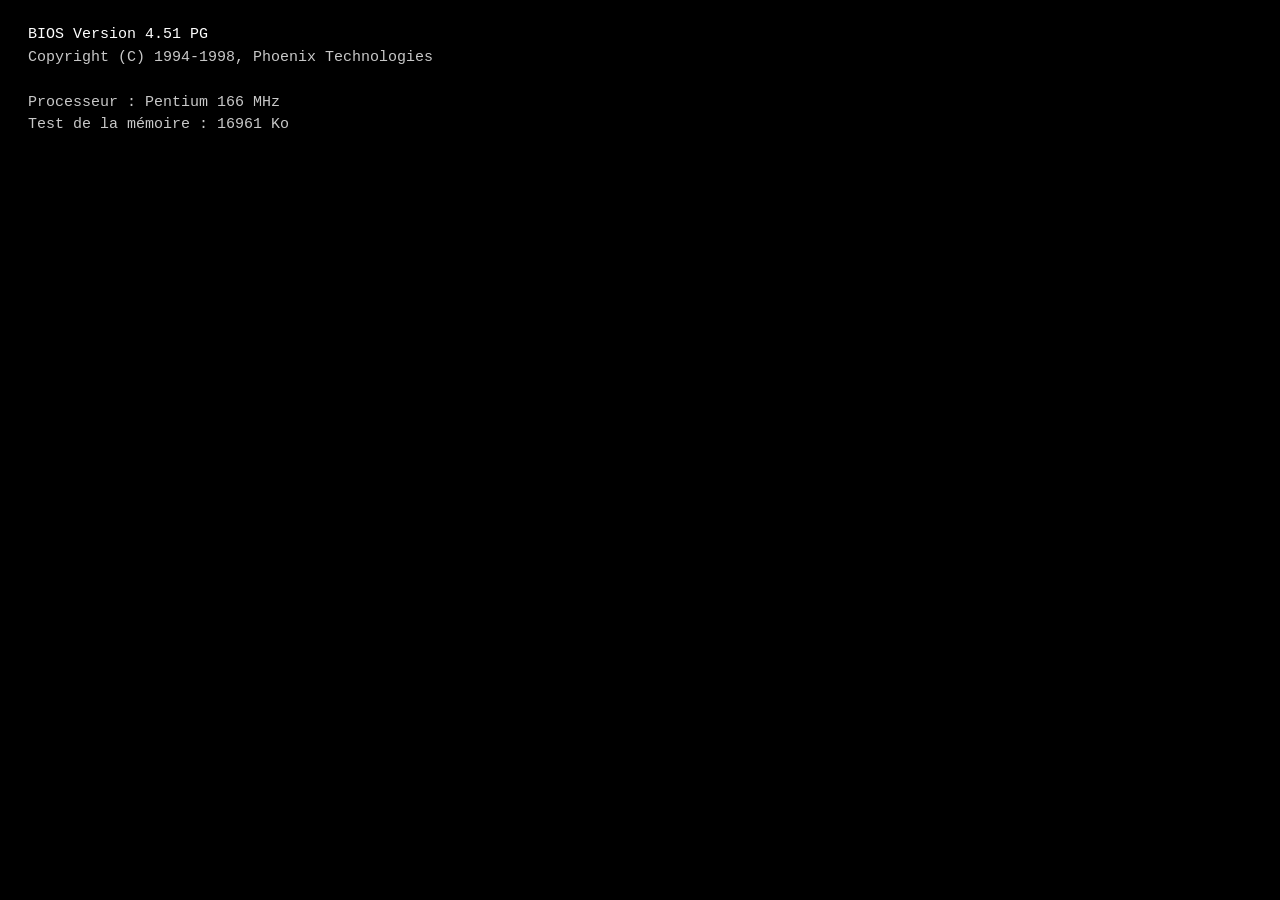
==== commit e1c6e170: "video test" ====
--- a/index.html
+++ b/index.html
@@ -76,7 +76,22 @@
   button:focus-visible { outline: 1px dotted #000; outline-offset: -5px; }
   .shake { animation: shake .35s; }
   @keyframes shake { 20%, 60% { transform: translateX(-7px); } 40%, 80% { transform: translateX(7px); } }
-  @media (prefers-reduced-motion: reduce) { .shake, #bios .cursor { animation: none; } }
+  /* ---------- Vidéo d'intro ---------- */
+  #intro {
+    position: fixed; inset: 0; z-index: 1000; background: #000; display: none;
+    align-items: center; justify-content: center; opacity: 0; transition: opacity .6s;
+  }
+  #intro.show { opacity: 1; }
+  #intro video { width: 100%; height: 100%; object-fit: contain; background: #000; }
+  #skip, #playbtn {
+    position: absolute; font: inherit; font-size: 13px; color: #fff; cursor: pointer;
+    background: rgba(0,0,0,.55); border: 1px solid rgba(255,255,255,.4); border-radius: 4px; padding: 7px 14px;
+  }
+  #skip { right: 16px; bottom: 16px; opacity: .75; min-width: 0; }
+  #skip:hover { opacity: 1; background: rgba(0,0,0,.8); }
+  #playbtn { display: none; left: 50%; top: 50%; transform: translate(-50%, -50%); font-size: 16px; padding: 12px 24px; }
+  #skip:focus-visible, #playbtn:focus-visible { outline: 2px solid #fff; outline-offset: 2px; }
+  @media (prefers-reduced-motion: reduce) { .shake, #bios .cursor { animation: none; } #intro { transition: none; } }
 </style>
 </head>
 <body>
@@ -107,6 +122,15 @@
     </div>
   </section>
 </main>
+
+<div id="intro" aria-label="Vidéo d'introduction">
+  <video id="introVideo" playsinline preload="auto">
+    <source src="video/intro.mp4" type="video/mp4">
+    <source src="video/intro.webm" type="video/webm">
+  </video>
+  <button id="playbtn" type="button">▶ Lancer la vidéo</button>
+  <button id="skip" type="button">Passer ›</button>
+</div>
 
 <script>
 (() => {
@@ -169,6 +193,33 @@
     await wait(600);
   }
 
+  /* ---------- 4. Vidéo d'intro puis bureau ---------- */
+  let termine = false;
+  function versBureau() {
+    if (termine) return; termine = true;
+    $('#intro').classList.remove('show');
+    setTimeout(() => { location.href = 'bureau.html'; }, 600);
+  }
+  function lancerIntro() {
+    const box = $('#intro'), vid = $('#introVideo');
+    box.style.display = 'flex';
+    requestAnimationFrame(() => box.classList.add('show'));
+    vid.addEventListener('ended', versBureau);
+    $('#skip').onclick = versBureau;
+    // si la vidéo est introuvable, on passe directement au bureau
+    const sources = [...vid.querySelectorAll('source')];
+    sources.forEach(src => src.addEventListener('error', () => {
+      src.dataset.ko = '1';
+      if (sources.every(x => x.dataset.ko)) versBureau();
+    }));
+    vid.addEventListener('error', versBureau);
+    const lire = vid.play();
+    if (lire && lire.catch) lire.catch(() => {            // lecture auto bloquée : bouton manuel
+      const b = $('#playbtn'); b.style.display = 'block'; b.focus();
+      b.onclick = () => { b.style.display = 'none'; vid.play().catch(versBureau); };
+    });
+  }
+
   /* ---------- 3. Mot de passe ---------- */
   function askPassword() {
     $('#loading').style.display = 'none';
@@ -180,7 +231,8 @@
       if (v === PASSWORD) {
         $('#msg').style.color = '#006000';
         $('#msg').textContent = 'Connexion en cours…';
-        setTimeout(() => { location.href = 'bureau.html'; }, 500);
+        $('#pw').disabled = true; $('#form button').disabled = true;
+        setTimeout(lancerIntro, 500);
       } else {
         $('#msg').style.color = '#a00000';
         $('#msg').textContent = 'Mot de passe incorrect. Réessaie.';
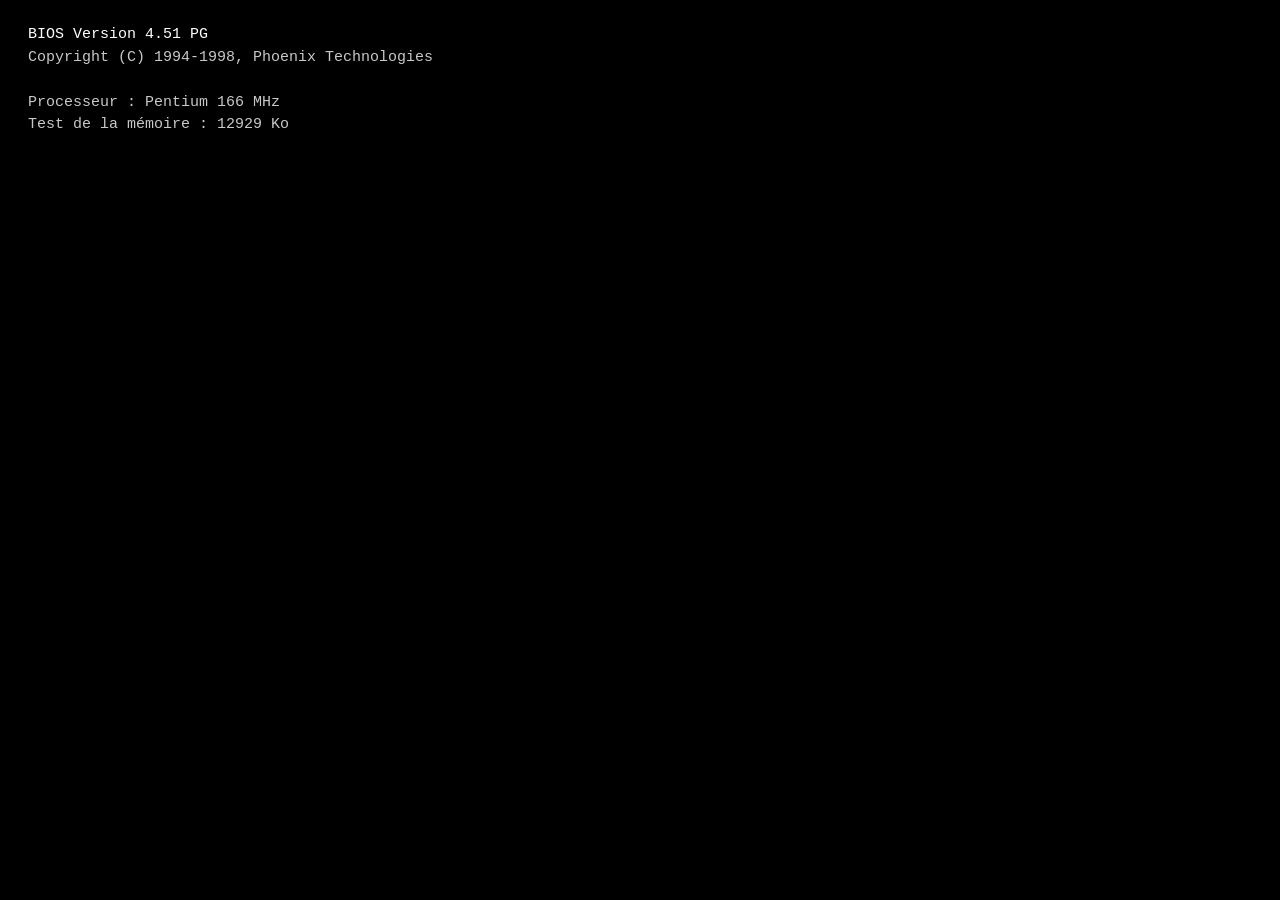
==== commit e1d81b1b: "test" ====
--- a/index.html
+++ b/index.html
@@ -132,6 +132,7 @@
   <button id="skip" type="button">Passer ›</button>
 </div>
 
+<script src="sons.js"></script>
 <script>
 (() => {
   const $ = s => document.querySelector(s);
@@ -231,11 +232,13 @@
       if (v === PASSWORD) {
         $('#msg').style.color = '#006000';
         $('#msg').textContent = 'Connexion en cours…';
+        try { Sons.ding(); } catch {}
         $('#pw').disabled = true; $('#form button').disabled = true;
         setTimeout(lancerIntro, 500);
       } else {
         $('#msg').style.color = '#a00000';
         $('#msg').textContent = 'Mot de passe incorrect. Réessaie.';
+        try { Sons.erreur(); } catch {}
         const w = $('#login');
         w.classList.remove('shake'); void w.offsetWidth; w.classList.add('shake');
         $('#pw').select();
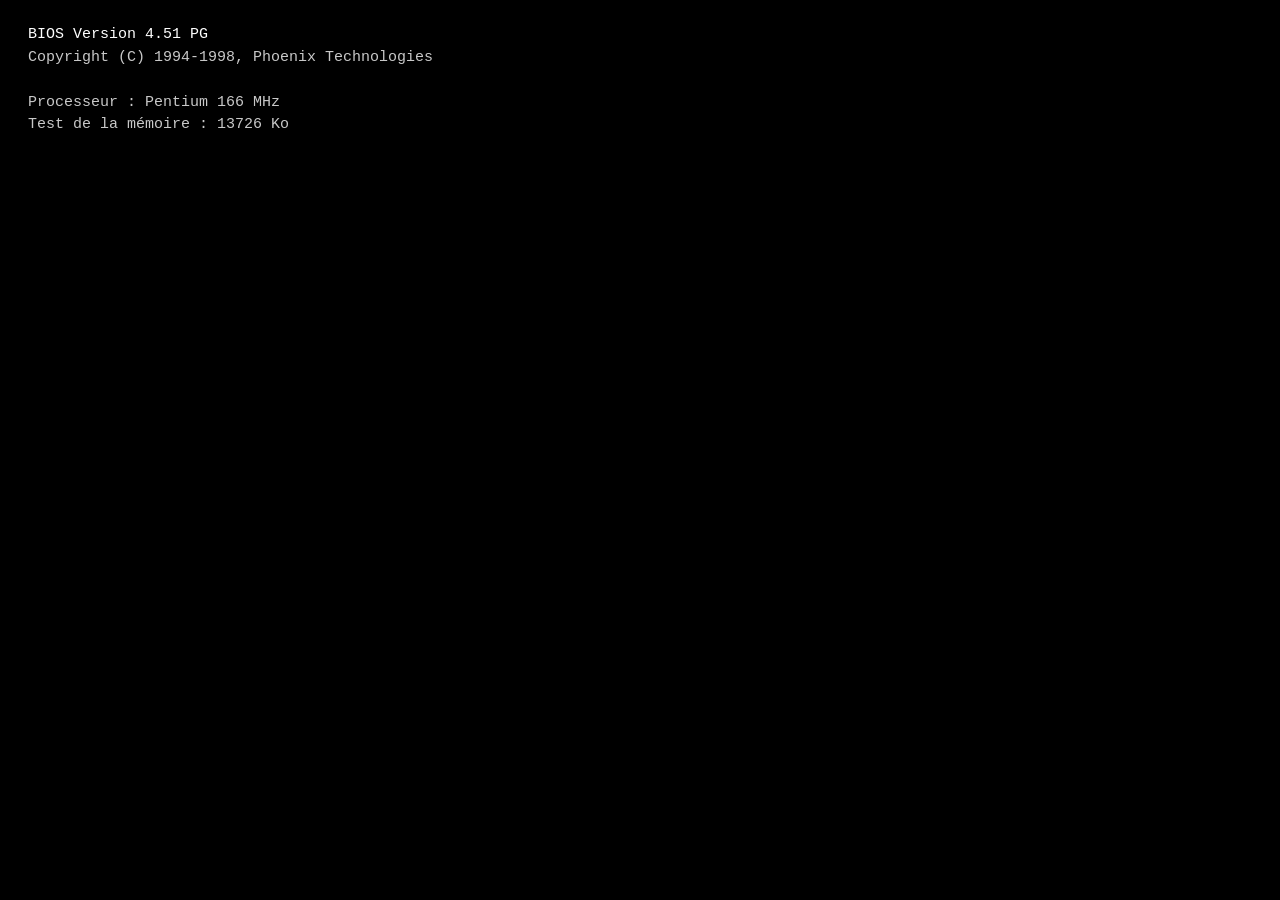
==== commit 83071b85: "teste nouvelle méca site" ====
--- a/index.html
+++ b/index.html
@@ -74,6 +74,13 @@
   }
   button:active { border-color: var(--dark) var(--light) var(--light) var(--dark); box-shadow: inset 1px 1px 0 var(--shadow); }
   button:focus-visible { outline: 1px dotted #000; outline-offset: -5px; }
+  .petit { font-size: 12px; color: #444; margin: 10px 0 0 !important; }
+  .compte {
+    margin: 4px 0 12px; padding: 14px 10px; text-align: center; font-size: 26px; letter-spacing: 2px; font-weight: bold;
+    background: #050a06; color: #7dff7d; border: 2px solid; border-color: var(--shadow) var(--light) var(--light) var(--shadow);
+    text-shadow: 0 0 8px rgba(125,255,125,.6);
+  }
+  #attente { display: none; }
   .shake { animation: shake .35s; }
   @keyframes shake { 20%, 60% { transform: translateX(-7px); } 40%, 80% { transform: translateX(7px); } }
   /* ---------- Vidéo d'intro ---------- */
@@ -108,6 +115,15 @@
     </div>
   </section>
 
+  <section class="win" id="attente" aria-label="Pas encore">
+    <div class="title" id="attente-titre">Pas encore…</div>
+    <div class="inner">
+      <p id="attente-texte"></p>
+      <div class="compte" id="compte" role="timer">--</div>
+      <p class="petit">La session s’ouvrira toute seule à l’heure indiquée.</p>
+    </div>
+  </section>
+
   <section class="win" id="login" aria-label="Connexion">
     <div class="title">Ouvrir une session</div>
     <div class="inner">
@@ -116,6 +132,7 @@
         <label for="pw">Mot de passe :</label>
         <input id="pw" type="password" spellcheck="false" autocapitalize="characters" autocomplete="off">
         <p class="hint"><b>Indice :</b> tape la date de naissance, puis la première lettre du prénom et du nom à la fin.</p>
+        <p class="petit">Nico sera prévenu par mail quand tu entreras.</p>
         <p id="msg" role="alert"></p>
         <div class="row"><button type="submit">OK</button></div>
       </form>
@@ -132,6 +149,13 @@
   <button id="skip" type="button">Passer ›</button>
 </div>
 
+<!-- Formulaire invisible : Netlify le détecte et envoie un mail quand elle entre -->
+<form name="visite" method="POST" data-netlify="true" hidden>
+  <input type="hidden" name="form-name" value="visite">
+  <input name="message"><input name="quand">
+</form>
+
+<script src="perso.js"></script>
 <script src="sons.js"></script>
 <script>
 (() => {
@@ -221,6 +245,45 @@
     });
   }
 
+  /* ---------- 2b. Compte à rebours (si une date d'ouverture est réglée dans perso.js) ---------- */
+  function attendreDate() {
+    const A = (window.PERSO && window.PERSO.anniversaire) || {};
+    const d = A.ouverture ? new Date(A.ouverture) : null;
+    if (!d || isNaN(d) || Date.now() >= d.getTime()) return Promise.resolve();
+    return new Promise(resolve => {
+      $('#loading').style.display = 'none';
+      $('#attente').style.display = 'block';
+      $('#attente-titre').textContent = A.titre || 'Pas encore…';
+      $('#attente-texte').textContent = A.texte || '';
+      const deux = n => String(n).padStart(2, '0');
+      const maj = () => {
+        const ms = d.getTime() - Date.now();
+        if (ms <= 0) { clearInterval(t); $('#attente').style.display = 'none'; resolve(); return; }
+        const j = Math.floor(ms / 864e5), h = Math.floor(ms / 36e5) % 24, m = Math.floor(ms / 6e4) % 60, s = Math.floor(ms / 1e3) % 60;
+        $('#compte').textContent = (j > 0 ? j + ' j  ' : '') + deux(h) + ' : ' + deux(m) + ' : ' + deux(s);
+      };
+      const t = setInterval(maj, 1000); maj();
+    });
+  }
+
+  /* ---------- Mail « elle est entrée » (Netlify Forms) ---------- */
+  // ?nico sur ton appareil coupe ces mails ; ?mail les remet.
+  if (location.search.includes('nico')) { try { localStorage.setItem('bureau-sans-mail', '1'); } catch {} }
+  if (location.search.includes('mail')) { try { localStorage.removeItem('bureau-sans-mail'); } catch {} }
+  async function prevenirNico() {
+    try {
+      if (localStorage.getItem('bureau-sans-mail')) return;
+      if (location.protocol === 'file:' || /^(localhost|127\.)/.test(location.hostname)) return;
+      const dernier = +localStorage.getItem('bureau-visite') || 0;
+      if (Date.now() - dernier < 36e5) return;                       // au plus un mail par heure
+      localStorage.setItem('bureau-visite', String(Date.now()));
+      await fetch('/', {
+        method: 'POST', headers: { 'Content-Type': 'application/x-www-form-urlencoded' },
+        body: new URLSearchParams({ 'form-name': 'visite', message: 'Mia vient d’ouvrir le site !', quand: new Date().toLocaleString('fr-FR') }).toString()
+      });
+    } catch {}
+  }
+
   /* ---------- 3. Mot de passe ---------- */
   function askPassword() {
     $('#loading').style.display = 'none';
@@ -233,6 +296,7 @@
         $('#msg').style.color = '#006000';
         $('#msg').textContent = 'Connexion en cours…';
         try { Sons.ding(); } catch {}
+        prevenirNico();
         $('#pw').disabled = true; $('#form button').disabled = true;
         setTimeout(lancerIntro, 500);
       } else {
@@ -251,6 +315,7 @@
     $('#bios').style.display = 'none';
     $('#stage').style.display = 'grid';
     await load();
+    await attendreDate();
     askPassword();
   })();
 })();
